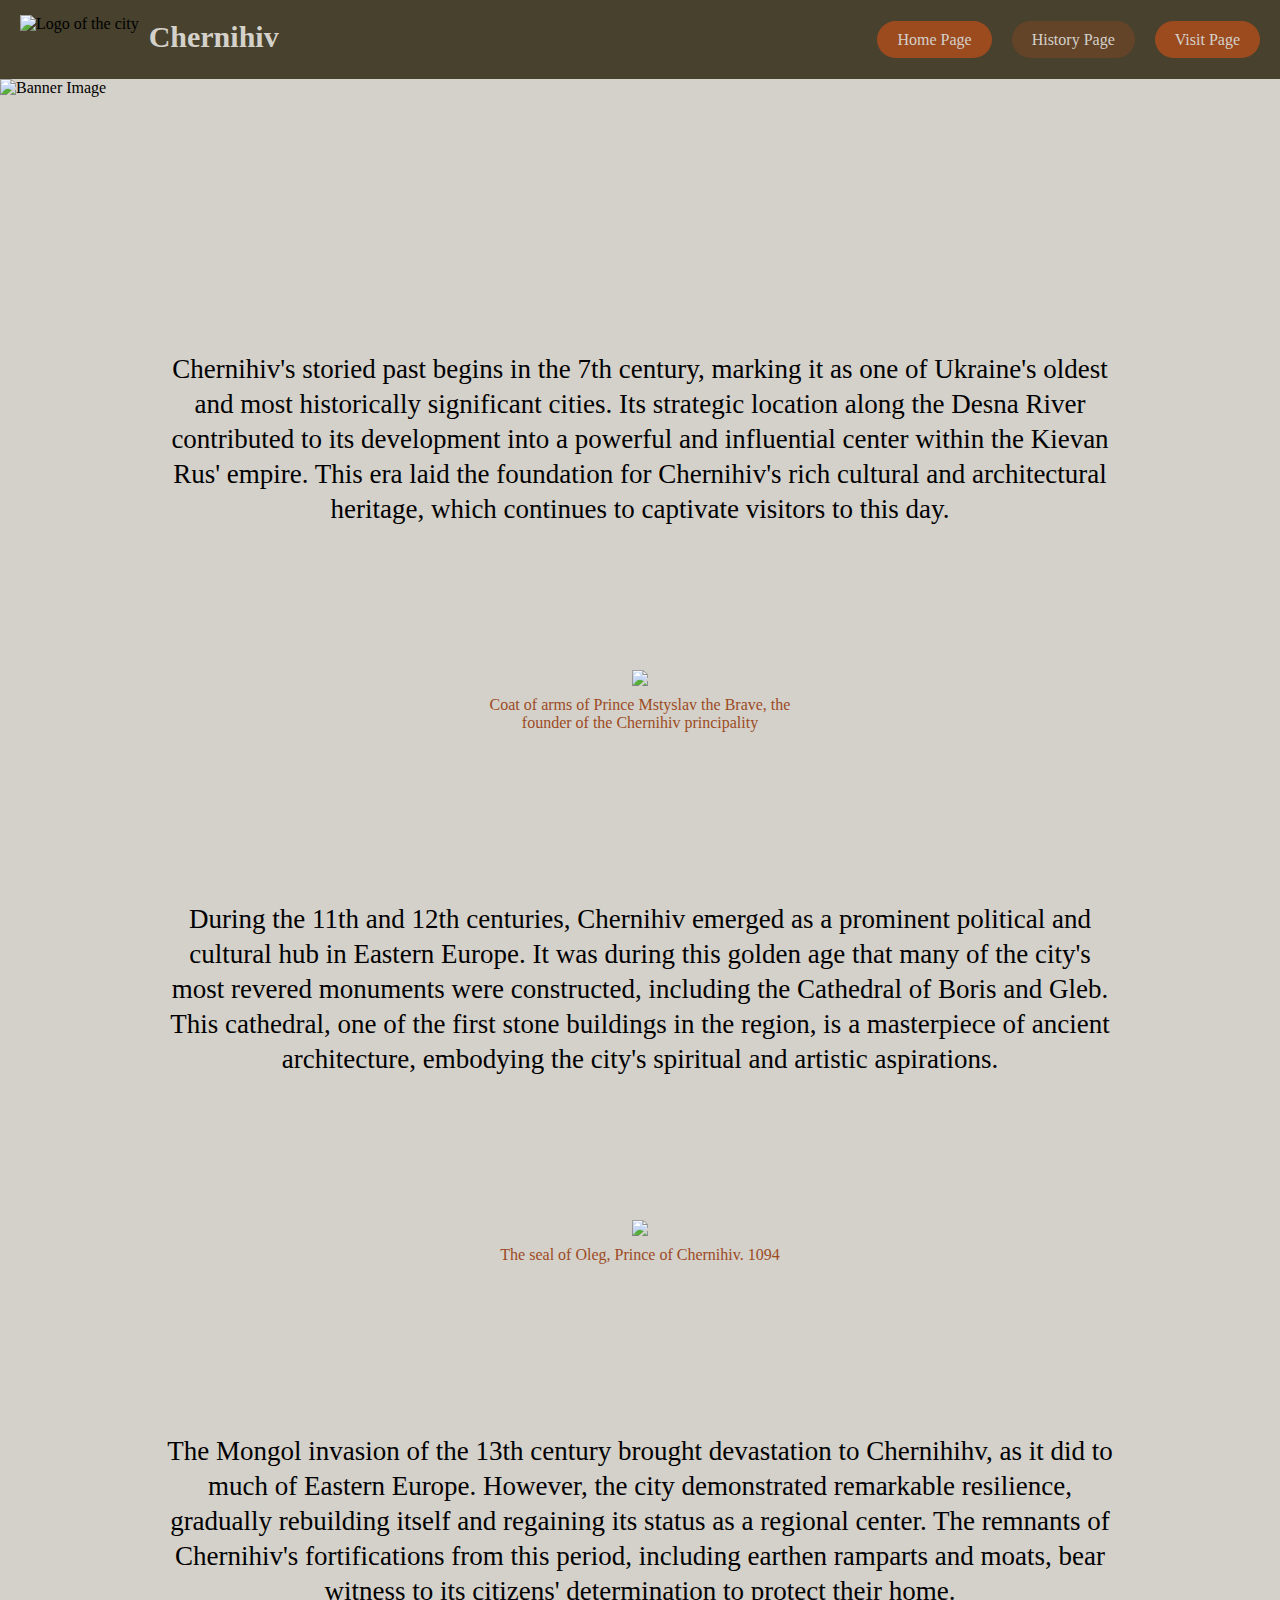
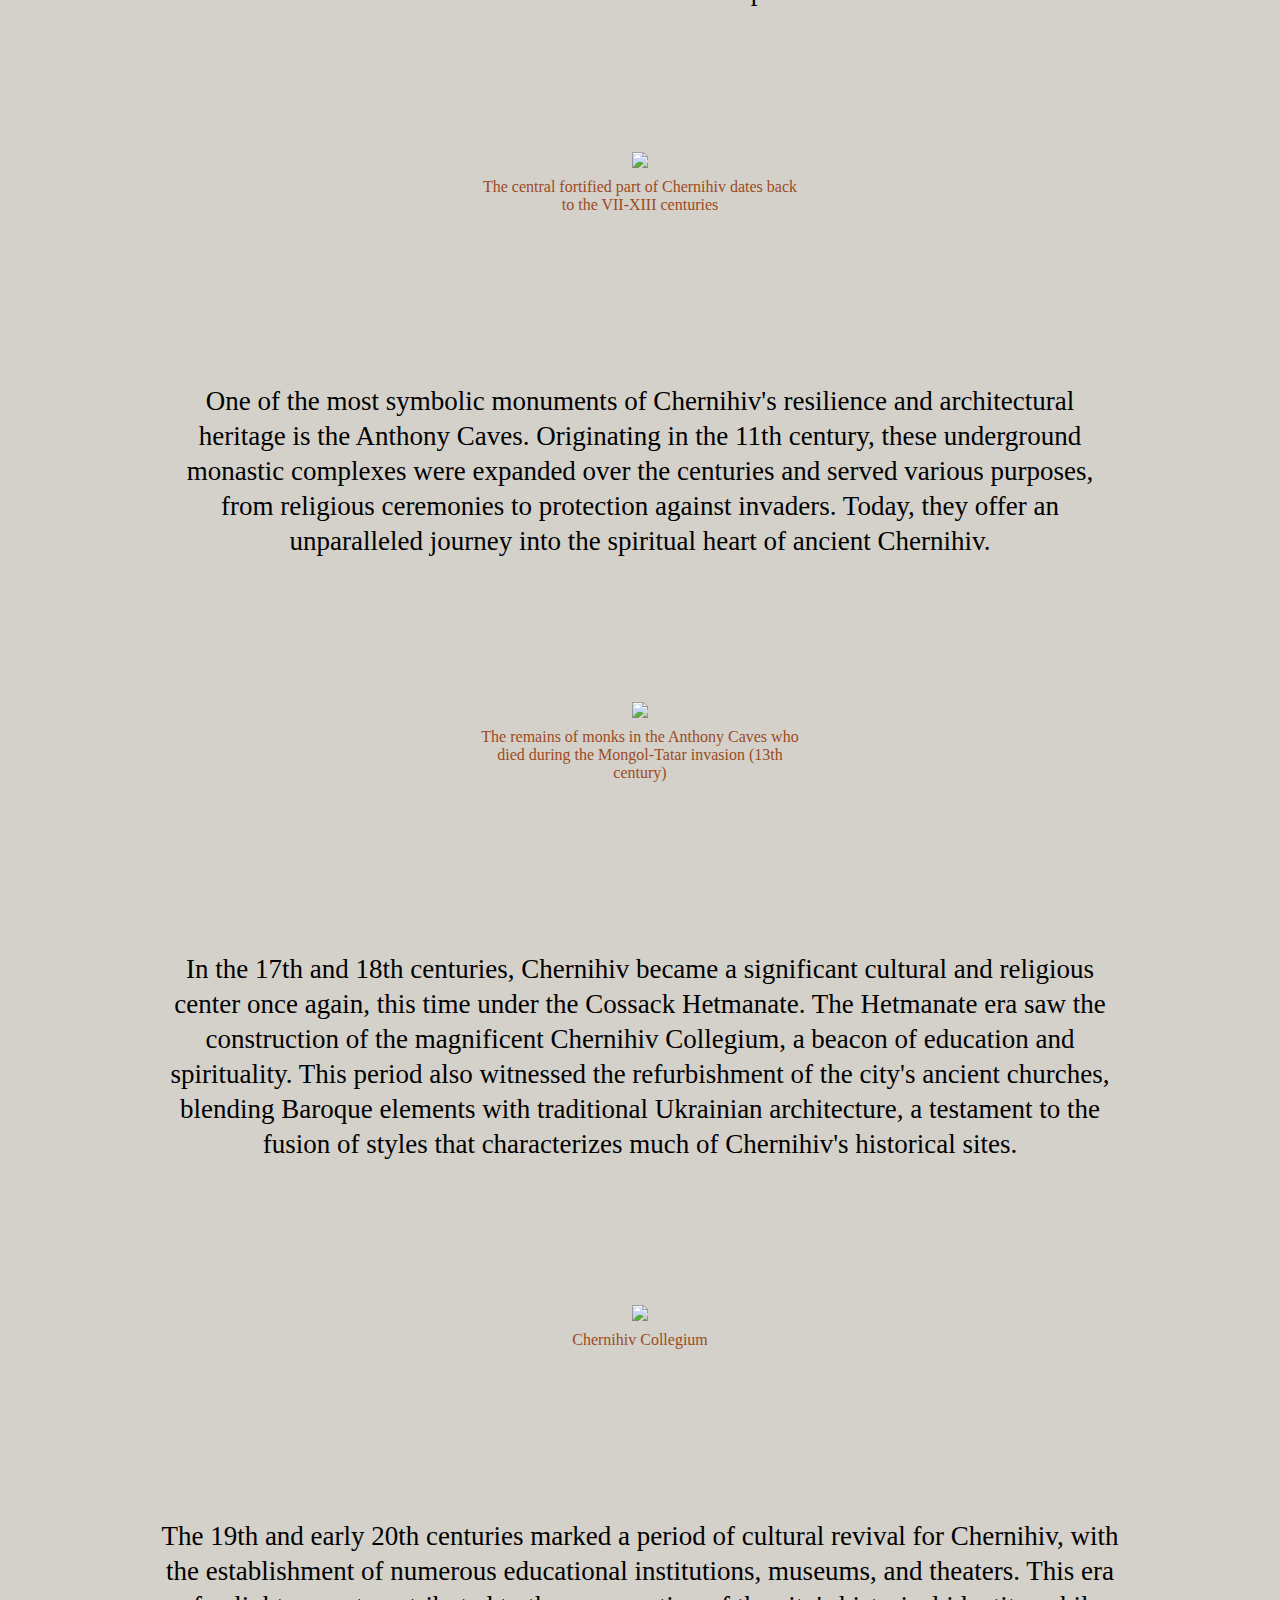
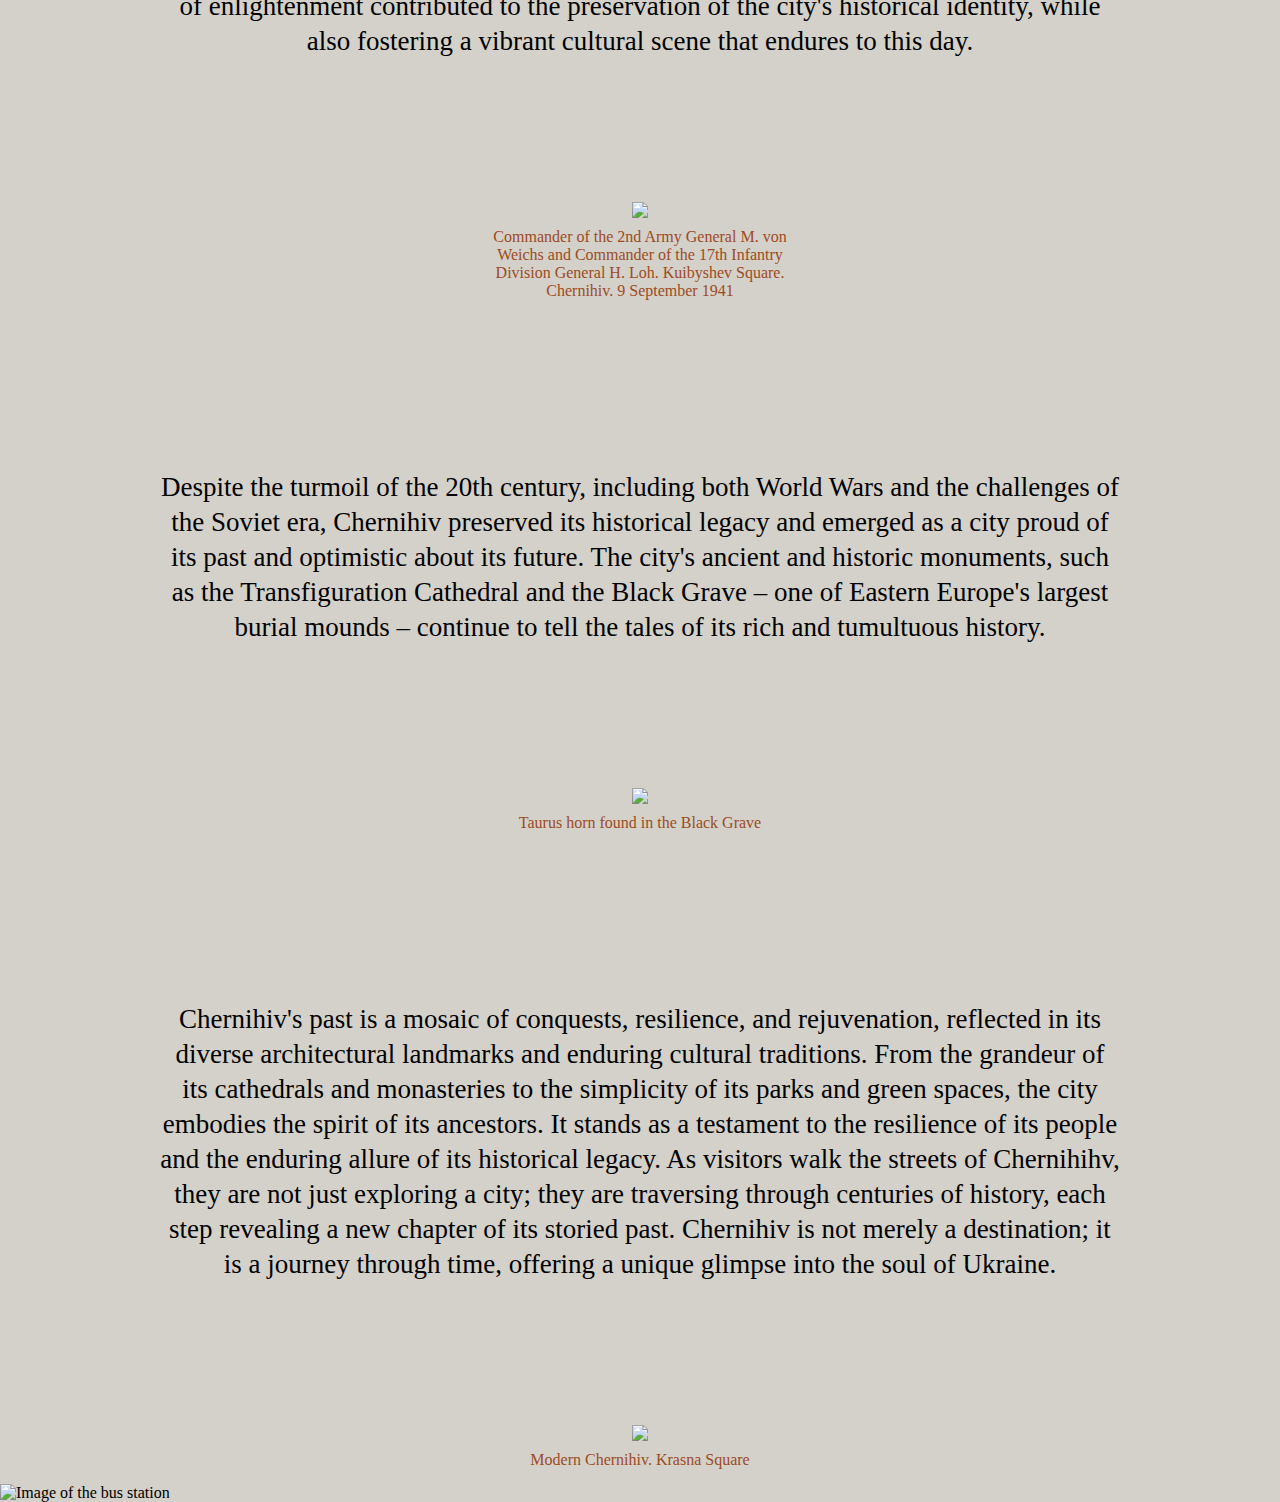
==== history.html @ f0a4d062 "Add files via upload" ====
<!DOCTYPE html>
<html>
  <head> 
     <title>Chernihiv | History</title>
    <link rel="stylesheet" href="style.css">
  </head>
<body>

  <nav class="navbar">
     <div class="navbar-logo">
      <img class="logo" src="img/chernihiv-logo.png" alt="Logo of the city">
      <p class="name">Chernihiv</p>
    </div>
    <ul class="nav-links">
        <li><a href="home.html">Home Page</a></li>
        <li><a href="history.html"class="current">History Page</a></li>
        <li><a href="visit.html">Visit Page</a></li>
    </ul>
  </nav>

  <div class="banner">
    <img src="./img/banner_history.png" alt="Banner Image">
  </div>
  
  
  <div class="history_cont">
    <p class="history_text">Chernihiv's storied past begins in the 7th century, marking it as one of Ukraine's oldest and most historically significant cities. Its strategic location along the Desna River contributed to its development into a powerful and influential center within the Kievan Rus' empire. This era laid the foundation for Chernihiv's rich cultural and architectural heritage, which continues to captivate visitors to this day.</p>
    <div class="img_cont">
        <img src="img/history_1.png">
        <p>Coat of arms of Prince Mstyslav the Brave, the founder of the Chernihiv principality</p>
    </div>
  </div>

  <div class="history_cont">
    <p class="history_text">During the 11th and 12th centuries, Chernihiv emerged as a prominent political and cultural hub in Eastern Europe. It was during this golden age that many of the city's most revered monuments were constructed, including the Cathedral of Boris and Gleb. This cathedral, one of the first stone buildings in the region, is a masterpiece of ancient architecture, embodying the city's spiritual and artistic aspirations.</p>
    <div class="img_cont">
        <img src="img/history_2.jpg" class="history_img">
        <p class="img_desc">The seal of Oleg, Prince of Chernihiv. 1094</p>
    </div>
  </div>

  <div class="history_cont">
    <p class="history_text">The Mongol invasion of the 13th century brought devastation to Chernihihv, as it did to much of Eastern Europe. However, the city demonstrated remarkable resilience, gradually rebuilding itself and regaining its status as a regional center. The remnants of Chernihiv's fortifications from this period, including earthen ramparts and moats, bear witness to its citizens' determination to protect their home.</p>
    <div class="img_cont">
        <img src="img/history_3.jpg" class="history_img">
        <p class="img_desc">The central fortified part of Chernihiv dates back to the VII-XIII centuries</p>
    </div>
  </div>
  
  <div class="history_cont">
    <p class="history_text">One of the most symbolic monuments of Chernihiv's resilience and architectural heritage is the Anthony Caves. Originating in the 11th century, these underground monastic complexes were expanded over the centuries and served various purposes, from religious ceremonies to protection against invaders. Today, they offer an unparalleled journey into the spiritual heart of ancient Chernihiv.</p>
    <div class="img_cont">
        <img src="img/history_4.jpg" class="history_img">
        <p class="img_desc">The remains of monks in the Anthony Caves who died during the Mongol-Tatar invasion (13th century)</p>
    </div>
  </div>
  
  <div class="history_cont">
    <p class="history_text">In the 17th and 18th centuries, Chernihiv became a significant cultural and religious center once again, this time under the Cossack Hetmanate. The Hetmanate era saw the construction of the magnificent Chernihiv Collegium, a beacon of education and spirituality. This period also witnessed the refurbishment of the city's ancient churches, blending Baroque elements with traditional Ukrainian architecture, a testament to the fusion of styles that characterizes much of Chernihiv's historical sites.</p>
    <div class="img_cont">
        <img src="img/history_5.jpg" class="history_img">
        <p class="img_desc">Chernihiv Collegium</p>
    </div>
  </div>
  
  <div class="history_cont">
    <p class="history_text">The 19th and early 20th centuries marked a period of cultural revival for Chernihiv, with the establishment of numerous educational institutions, museums, and theaters. This era of enlightenment contributed to the preservation of the city's historical identity, while also fostering a vibrant cultural scene that endures to this day.</p>
    <div class="img_cont">
        <img src="img/history_6.jpg" class="history_img">
        <p class="img_desc">Commander of the 2nd Army General M. von Weichs and Commander of the 17th Infantry Division General H. Loh. Kuibyshev Square. Chernihiv. 9 September 1941</p>
    </div>
  </div>
  
  <div class="history_cont">
    <p class="history_text">Despite the turmoil of the 20th century, including both World Wars and the challenges of the Soviet era, Chernihiv preserved its historical legacy and emerged as a city proud of its past and optimistic about its future. The city's ancient and historic monuments, such as the Transfiguration Cathedral and the Black Grave – one of Eastern Europe's largest burial mounds – continue to tell the tales of its rich and tumultuous history.</p>
    <div class="img_cont">
        <img src="img/history_7.jpg" class="history_img">
        <p class="img_desc">Taurus horn found in the Black Grave</p>
    </div>
  </div>

  <div class="history_cont">
    <p class="history_text">Chernihiv's past is a mosaic of conquests, resilience, and rejuvenation, reflected in its diverse architectural landmarks and enduring cultural traditions. From the grandeur of its cathedrals and monasteries to the simplicity of its parks and green spaces, the city embodies the spirit of its ancestors. It stands as a testament to the resilience of its people and the enduring allure of its historical legacy. As visitors walk the streets of Chernihihv, they are not just exploring a city; they are traversing through centuries of history, each step revealing a new chapter of its storied past. Chernihiv is not merely a destination; it is a journey through time, offering a unique glimpse into the soul of Ukraine.</p>
    <div class="img_cont">
        <img src="img/history_8.jpg" class="history_img">
        <p class="img_desc">Modern Chernihiv. Krasna Square</p>
    </div>
  </div>

  <div class="banner-bottom">
    <img src="./img/vokzal.png" alt="Image of the bus station">
  </div>
</body>
</html>
---- style.css ----
@import url('https://fonts.googleapis.com/css2?family=Cardo:ital,wght@0,400;0,700;1,400&display=swap');

body {
  font-family: "Truculenta", serif;
  background-color: #D4D1CA;
  margin: 0%;
}



/*navigation bar*/
.navbar {
  display: flex;
  justify-content: space-between;
  align-items: center;
  background-color: #47412D;
  padding: 10px 20px;
}

.nav-links {
  list-style: none;
  display: flex;
}

.nav-links li {
  margin-left: 20px;
}

.nav-links a {
  text-decoration: none;
  color: #D4D1CA;
  background-color: #9C4B1F;
  padding: 10px 20px;
  border-radius: 20px; 
  transition: background-color 0.3s;
}

.nav-links a.current {
  background-color: #9c4b1f55; 
}

.navbar-logo {
  display: flex;
  align-items: center;

}

.logo {
  height: 50px;
}

.name {
  text-align: left;
  font-weight: bold;
  font-size: 30px;
  color: #D4D1CA;
  margin: 0px;
  padding-left: 10px;
  padding-top: 10px;
}



/*top banner*/
.banner img{
  width: 100%;
  height: auto;
  display: block;
  margin-bottom: 100px;
  border: none;
  padding: 0%;
  box-sizing: border-box;
}



/*home page content*/
.home-cont{
  text-align: center;
  width: 50%; 
  margin: 0 auto 20% auto;
  padding: 7% 15%;
  border: dashed 3px #9C4B1F;
}

.home-cont h1{
  margin-bottom: 20px;
  padding-bottom: 15px;
  font-size: 40px;
  color: #9C4B1F;
  border-bottom: double 3px #47412D;
}

.home-cont p{
  font-size: 23px;
  color: #47412D;
  line-height: 35px;
}

.map {
  border: solid 5px #47412D;
  margin: -10% 15% 10% 15%;
  width: 70%; 
  height: 500px;
}

p:last-of-type {
  margin-bottom: 15px;
}


.links-bottom {
  display: flex; 
  justify-content: center;
  align-items: center;
  gap: 30px;
}

.links-bottom a{
  background-color: #9C4B1F;
  color: white; 
  padding: 10px 20px;
  text-decoration: none;
  border-radius: 20px;
  font-size: 20px; 
  transition: background-color 0.3s;
}



/*bottom banner*/
.banner-bottom img{
  width: 100%;
  height: auto;
  display: block;
  margin: 0%;
  border: none;
  padding: 0%;
  box-sizing: border-box;
}



/*history page content*/
.history_cont {
  display: flex;
  justify-content: center;
  align-items: center;
  text-align: center;
  flex-wrap: wrap;
}

.history_text {
  width: 75%;
  font-size: 27px;
  padding: 10%;
  line-height: 35px;
}

.img_cont {
    width: 25%; 
    text-align: center;
    display: flex;
    flex-direction: column;
    justify-content: center;
    align-items: center; 
}

.img_cont img{
  max-width: 100%;
  height: auto;
}

.img_cont p{
  margin-top: 10px;
  color: #9C4B1F;
}




/*visit page content*/
.trip h1{
  text-align: center;
  margin-bottom: 30px;
  font-size: 40px;
  color: #9C4B1F;
}

.img_visit {
  max-width: 70%;
  height: auto;
  margin-left: 10%;
}

.trip p{
  text-align: left;
  font-size: 23px;
  color: #47412D;
}

.trip a{
  color: #9C4B1F;
}

.card-deck .card {
  display: flex;
  flex-direction: column;
}

.card {
  margin: 10px 30px;
}

.card-body {
  background-color:  #47412D;
  color: #D4D1CA;
}

.btn {
  background-color: #9C4B1F;
  color: #D4D1CA;
  font-weight: bolder;
  border-radius: 10px;
}  
.card-title {
  font-size: larger;
  text-decoration: underline;
}


@media (max-width: 900px) {
  .trip p{
  font-size:43px;
  }

  .h_cont h1{
    font-size: 48px;
  }

  .card {
    width: 100%;
    margin: auto;
  }
}
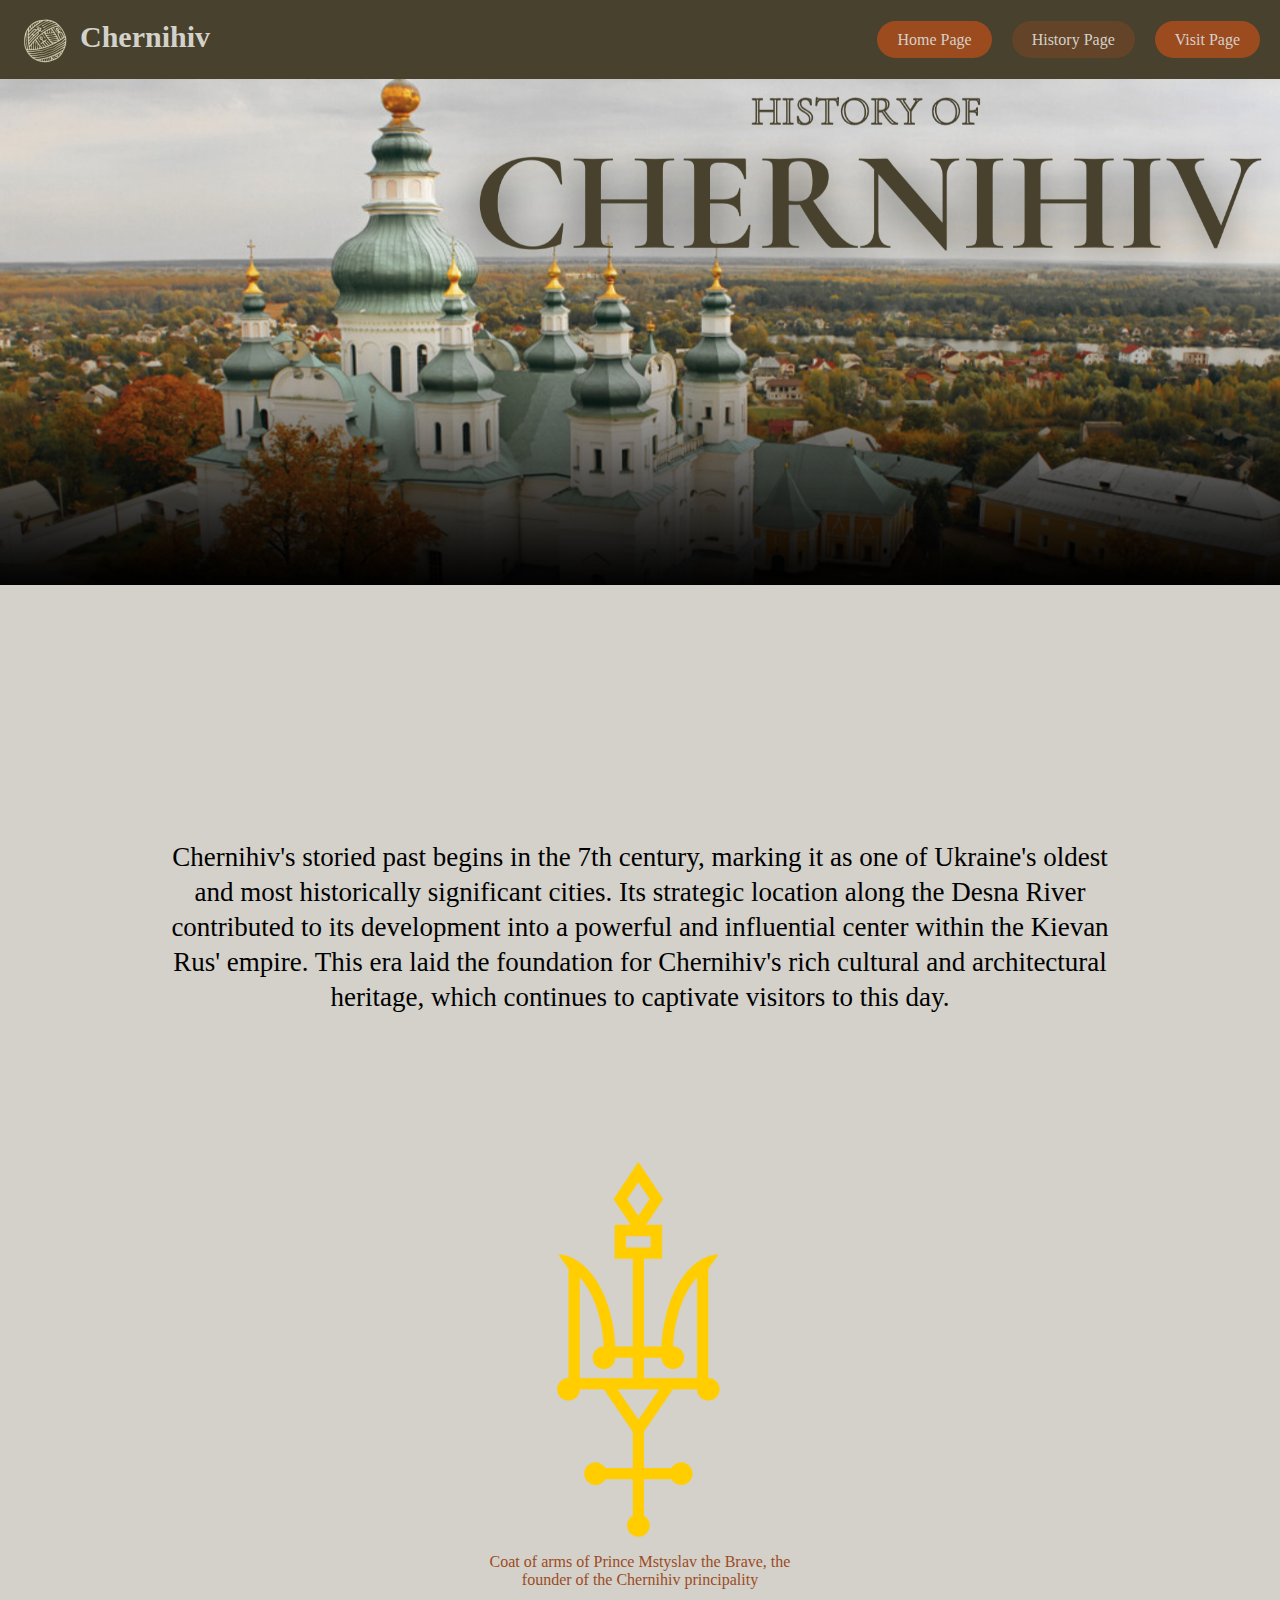
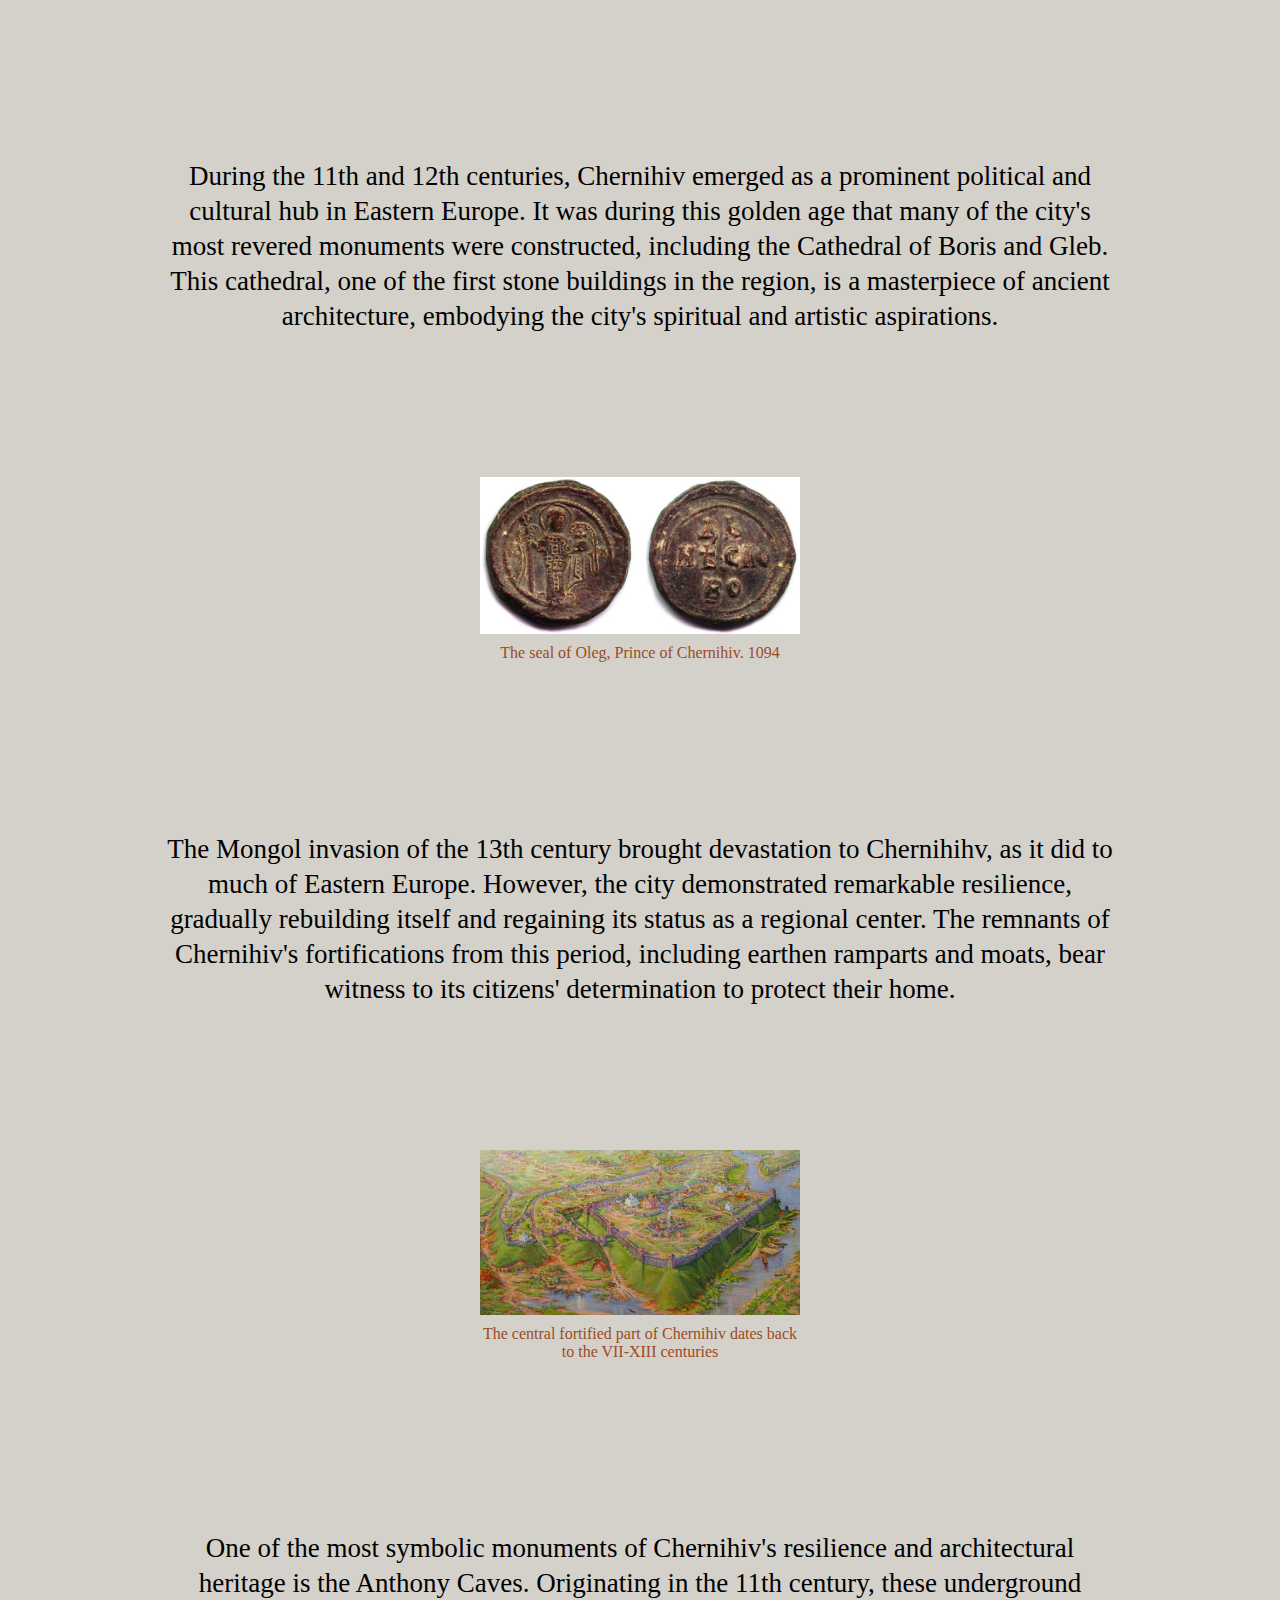
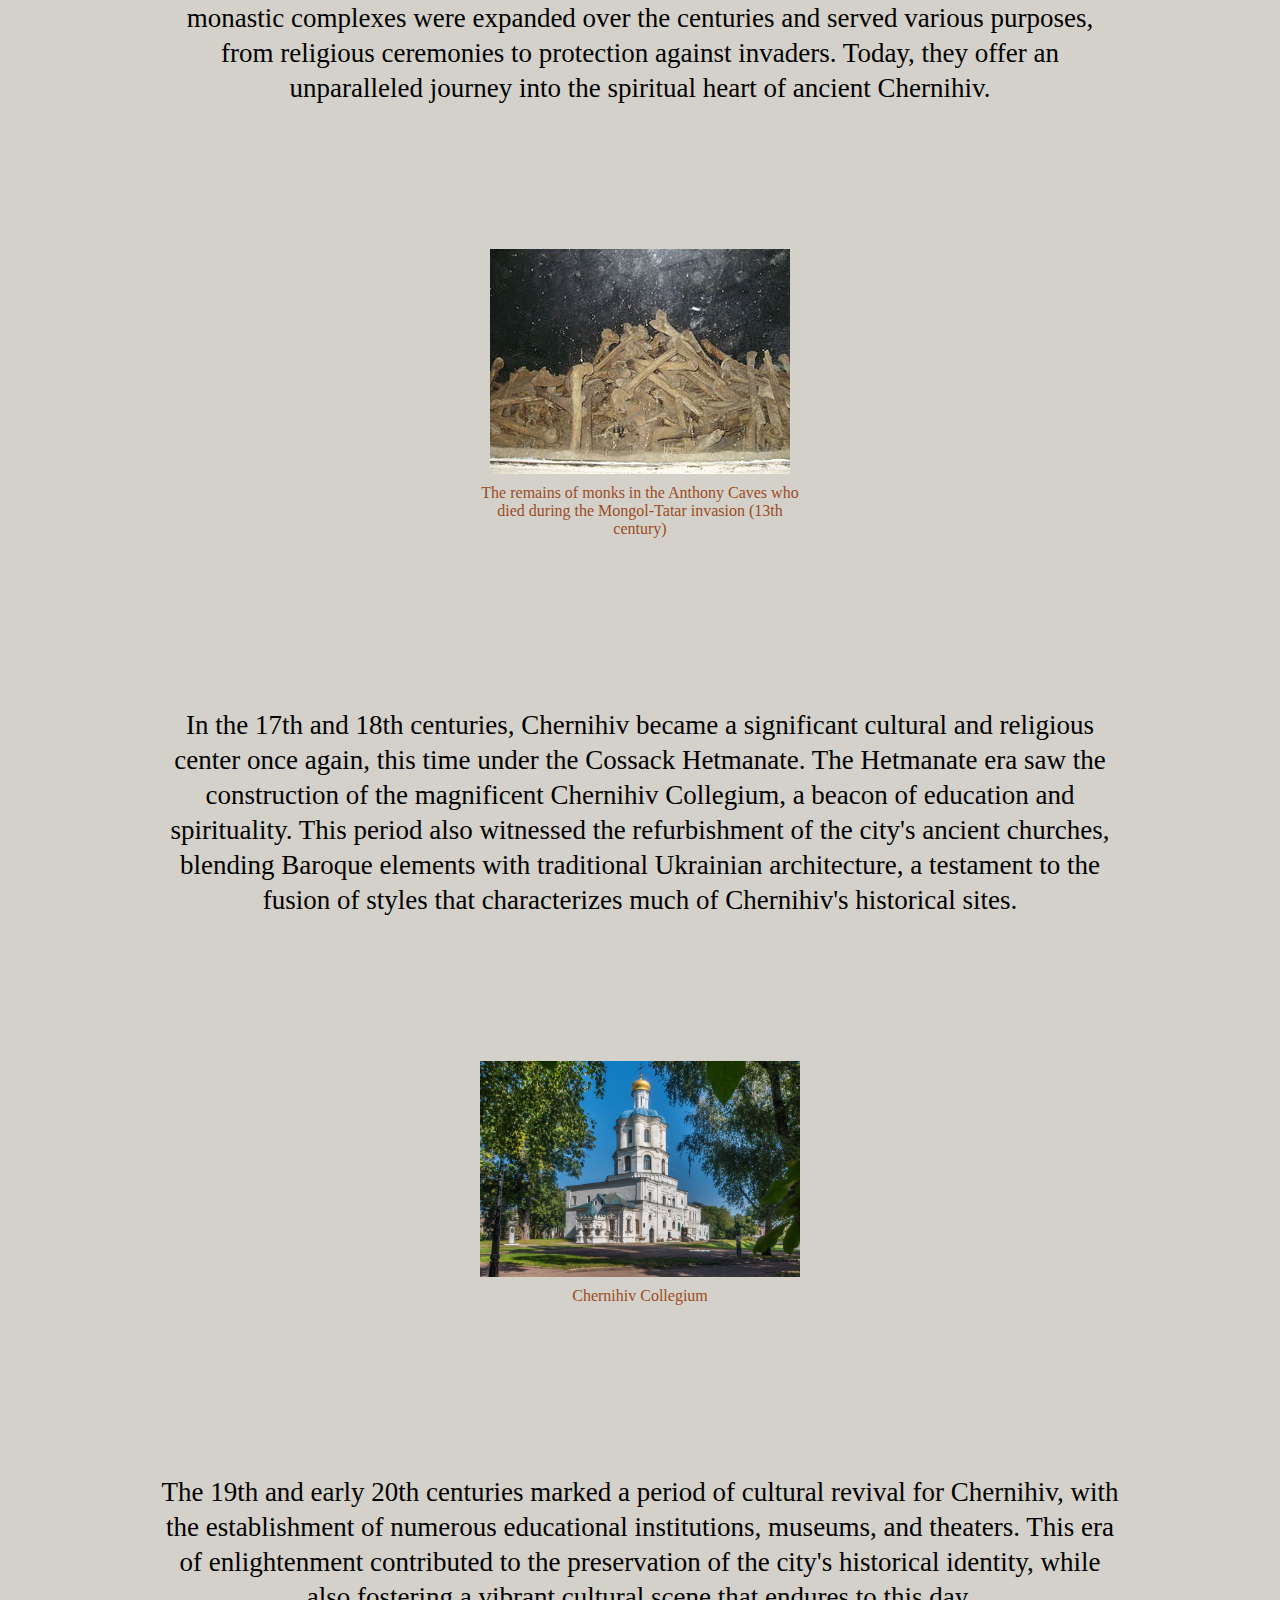
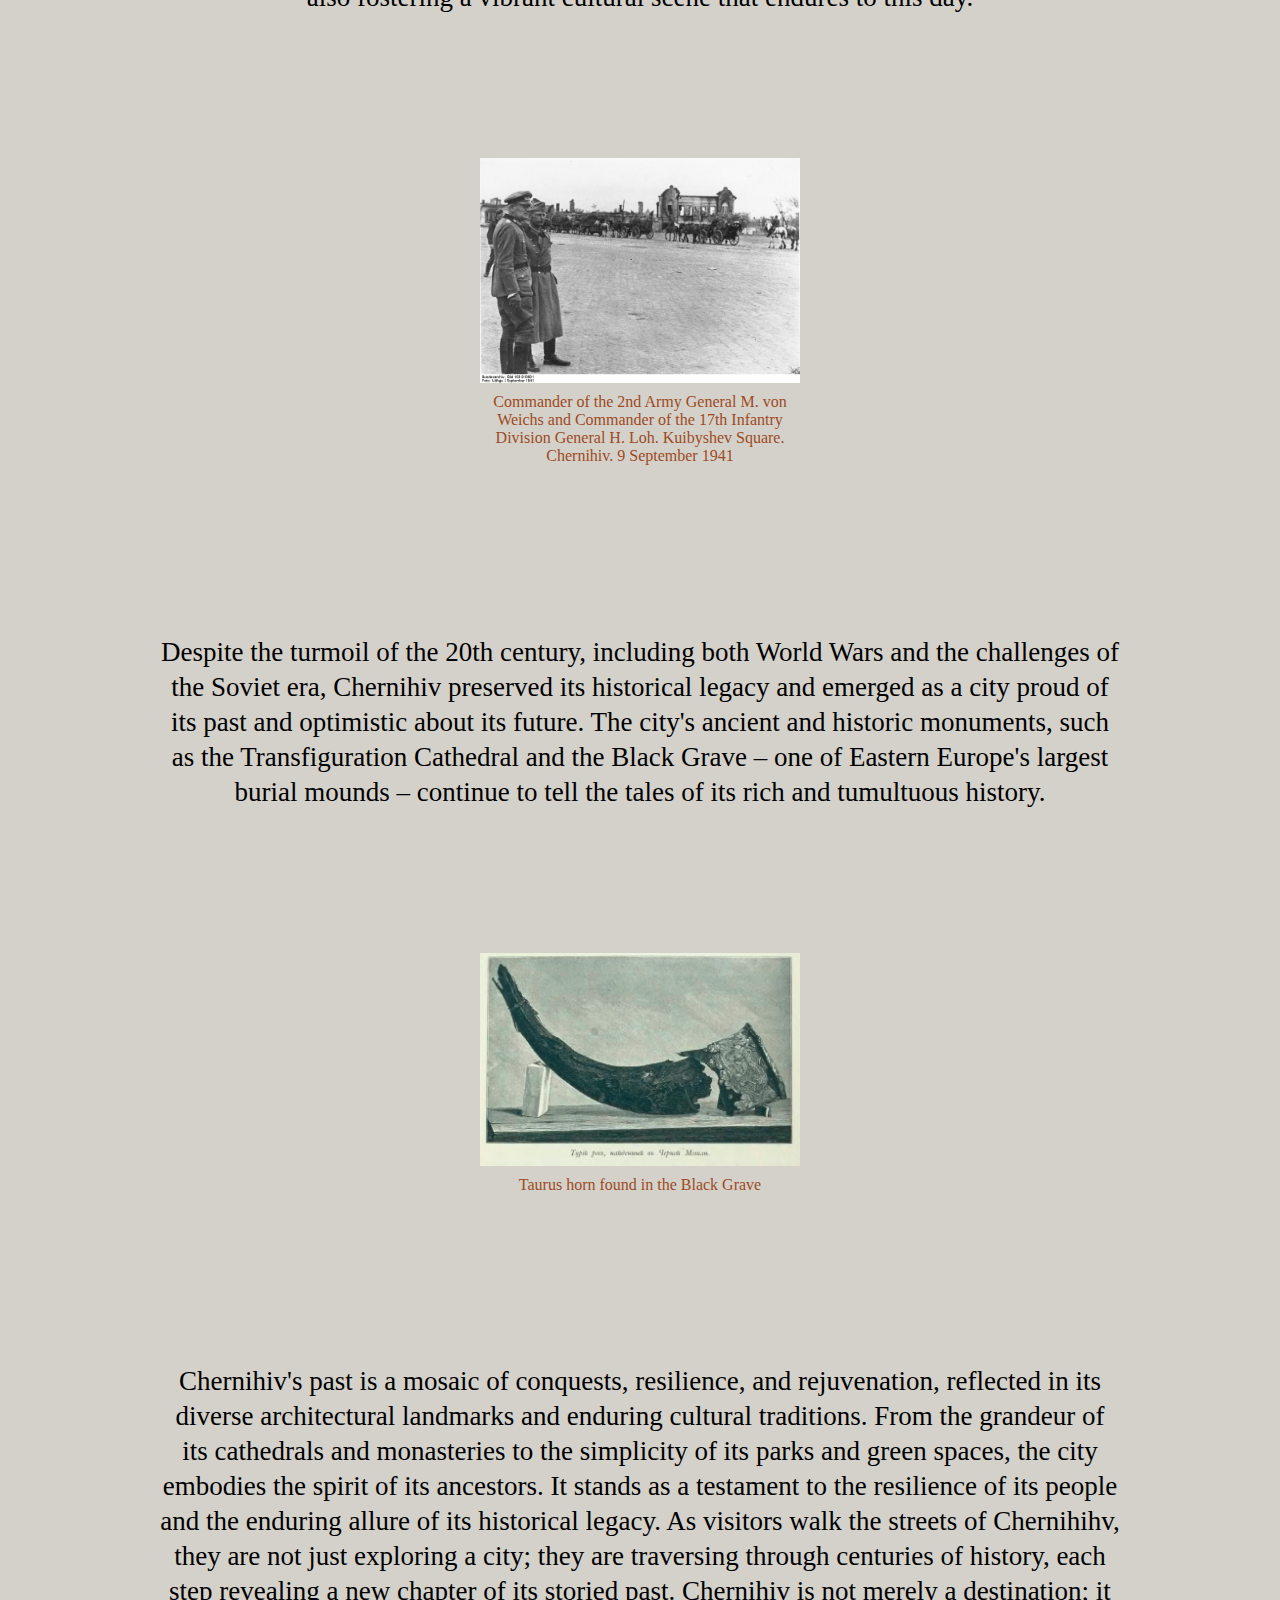
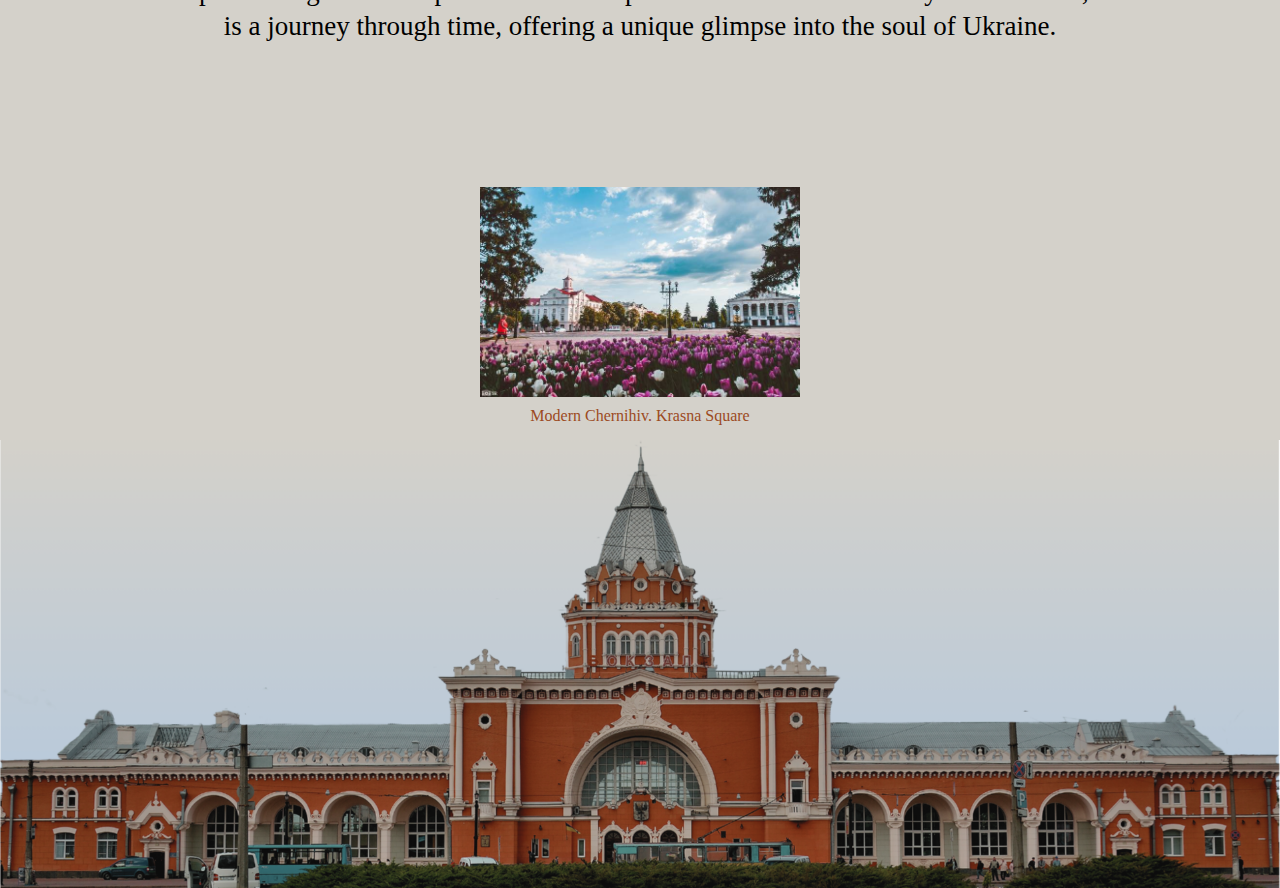
==== commit f047d50e: "Update history.html" ====
--- a/history.html
+++ b/history.html
@@ -8,7 +8,7 @@
 
   <nav class="navbar">
      <div class="navbar-logo">
-      <img class="logo" src="img/chernihiv-logo.png" alt="Logo of the city">
+      <img class="logo" src="chernihiv-logo.png" alt="Logo of the city">
       <p class="name">Chernihiv</p>
     </div>
     <ul class="nav-links">
@@ -19,14 +19,14 @@
   </nav>
 
   <div class="banner">
-    <img src="./img/banner_history.png" alt="Banner Image">
+    <img src="banner_history.png" alt="Banner Image">
   </div>
   
   
   <div class="history_cont">
     <p class="history_text">Chernihiv's storied past begins in the 7th century, marking it as one of Ukraine's oldest and most historically significant cities. Its strategic location along the Desna River contributed to its development into a powerful and influential center within the Kievan Rus' empire. This era laid the foundation for Chernihiv's rich cultural and architectural heritage, which continues to captivate visitors to this day.</p>
     <div class="img_cont">
-        <img src="img/history_1.png">
+        <img src="history_1.png">
         <p>Coat of arms of Prince Mstyslav the Brave, the founder of the Chernihiv principality</p>
     </div>
   </div>
@@ -34,7 +34,7 @@
   <div class="history_cont">
     <p class="history_text">During the 11th and 12th centuries, Chernihiv emerged as a prominent political and cultural hub in Eastern Europe. It was during this golden age that many of the city's most revered monuments were constructed, including the Cathedral of Boris and Gleb. This cathedral, one of the first stone buildings in the region, is a masterpiece of ancient architecture, embodying the city's spiritual and artistic aspirations.</p>
     <div class="img_cont">
-        <img src="img/history_2.jpg" class="history_img">
+        <img src="history_2.jpg" class="history_img">
         <p class="img_desc">The seal of Oleg, Prince of Chernihiv. 1094</p>
     </div>
   </div>
@@ -42,7 +42,7 @@
   <div class="history_cont">
     <p class="history_text">The Mongol invasion of the 13th century brought devastation to Chernihihv, as it did to much of Eastern Europe. However, the city demonstrated remarkable resilience, gradually rebuilding itself and regaining its status as a regional center. The remnants of Chernihiv's fortifications from this period, including earthen ramparts and moats, bear witness to its citizens' determination to protect their home.</p>
     <div class="img_cont">
-        <img src="img/history_3.jpg" class="history_img">
+        <img src="history_3.jpg" class="history_img">
         <p class="img_desc">The central fortified part of Chernihiv dates back to the VII-XIII centuries</p>
     </div>
   </div>
@@ -50,7 +50,7 @@
   <div class="history_cont">
     <p class="history_text">One of the most symbolic monuments of Chernihiv's resilience and architectural heritage is the Anthony Caves. Originating in the 11th century, these underground monastic complexes were expanded over the centuries and served various purposes, from religious ceremonies to protection against invaders. Today, they offer an unparalleled journey into the spiritual heart of ancient Chernihiv.</p>
     <div class="img_cont">
-        <img src="img/history_4.jpg" class="history_img">
+        <img src="history_4.jpg" class="history_img">
         <p class="img_desc">The remains of monks in the Anthony Caves who died during the Mongol-Tatar invasion (13th century)</p>
     </div>
   </div>
@@ -58,7 +58,7 @@
   <div class="history_cont">
     <p class="history_text">In the 17th and 18th centuries, Chernihiv became a significant cultural and religious center once again, this time under the Cossack Hetmanate. The Hetmanate era saw the construction of the magnificent Chernihiv Collegium, a beacon of education and spirituality. This period also witnessed the refurbishment of the city's ancient churches, blending Baroque elements with traditional Ukrainian architecture, a testament to the fusion of styles that characterizes much of Chernihiv's historical sites.</p>
     <div class="img_cont">
-        <img src="img/history_5.jpg" class="history_img">
+        <img src="history_5.jpg" class="history_img">
         <p class="img_desc">Chernihiv Collegium</p>
     </div>
   </div>
@@ -66,7 +66,7 @@
   <div class="history_cont">
     <p class="history_text">The 19th and early 20th centuries marked a period of cultural revival for Chernihiv, with the establishment of numerous educational institutions, museums, and theaters. This era of enlightenment contributed to the preservation of the city's historical identity, while also fostering a vibrant cultural scene that endures to this day.</p>
     <div class="img_cont">
-        <img src="img/history_6.jpg" class="history_img">
+        <img src="history_6.jpg" class="history_img">
         <p class="img_desc">Commander of the 2nd Army General M. von Weichs and Commander of the 17th Infantry Division General H. Loh. Kuibyshev Square. Chernihiv. 9 September 1941</p>
     </div>
   </div>
@@ -74,7 +74,7 @@
   <div class="history_cont">
     <p class="history_text">Despite the turmoil of the 20th century, including both World Wars and the challenges of the Soviet era, Chernihiv preserved its historical legacy and emerged as a city proud of its past and optimistic about its future. The city's ancient and historic monuments, such as the Transfiguration Cathedral and the Black Grave – one of Eastern Europe's largest burial mounds – continue to tell the tales of its rich and tumultuous history.</p>
     <div class="img_cont">
-        <img src="img/history_7.jpg" class="history_img">
+        <img src="history_7.jpg" class="history_img">
         <p class="img_desc">Taurus horn found in the Black Grave</p>
     </div>
   </div>
@@ -82,13 +82,13 @@
   <div class="history_cont">
     <p class="history_text">Chernihiv's past is a mosaic of conquests, resilience, and rejuvenation, reflected in its diverse architectural landmarks and enduring cultural traditions. From the grandeur of its cathedrals and monasteries to the simplicity of its parks and green spaces, the city embodies the spirit of its ancestors. It stands as a testament to the resilience of its people and the enduring allure of its historical legacy. As visitors walk the streets of Chernihihv, they are not just exploring a city; they are traversing through centuries of history, each step revealing a new chapter of its storied past. Chernihiv is not merely a destination; it is a journey through time, offering a unique glimpse into the soul of Ukraine.</p>
     <div class="img_cont">
-        <img src="img/history_8.jpg" class="history_img">
+        <img src="history_8.jpg" class="history_img">
         <p class="img_desc">Modern Chernihiv. Krasna Square</p>
     </div>
   </div>
 
   <div class="banner-bottom">
-    <img src="./img/vokzal.png" alt="Image of the bus station">
+    <img src="vokzal.png" alt="Image of the bus station">
   </div>
 </body>
-</html>+</html>
